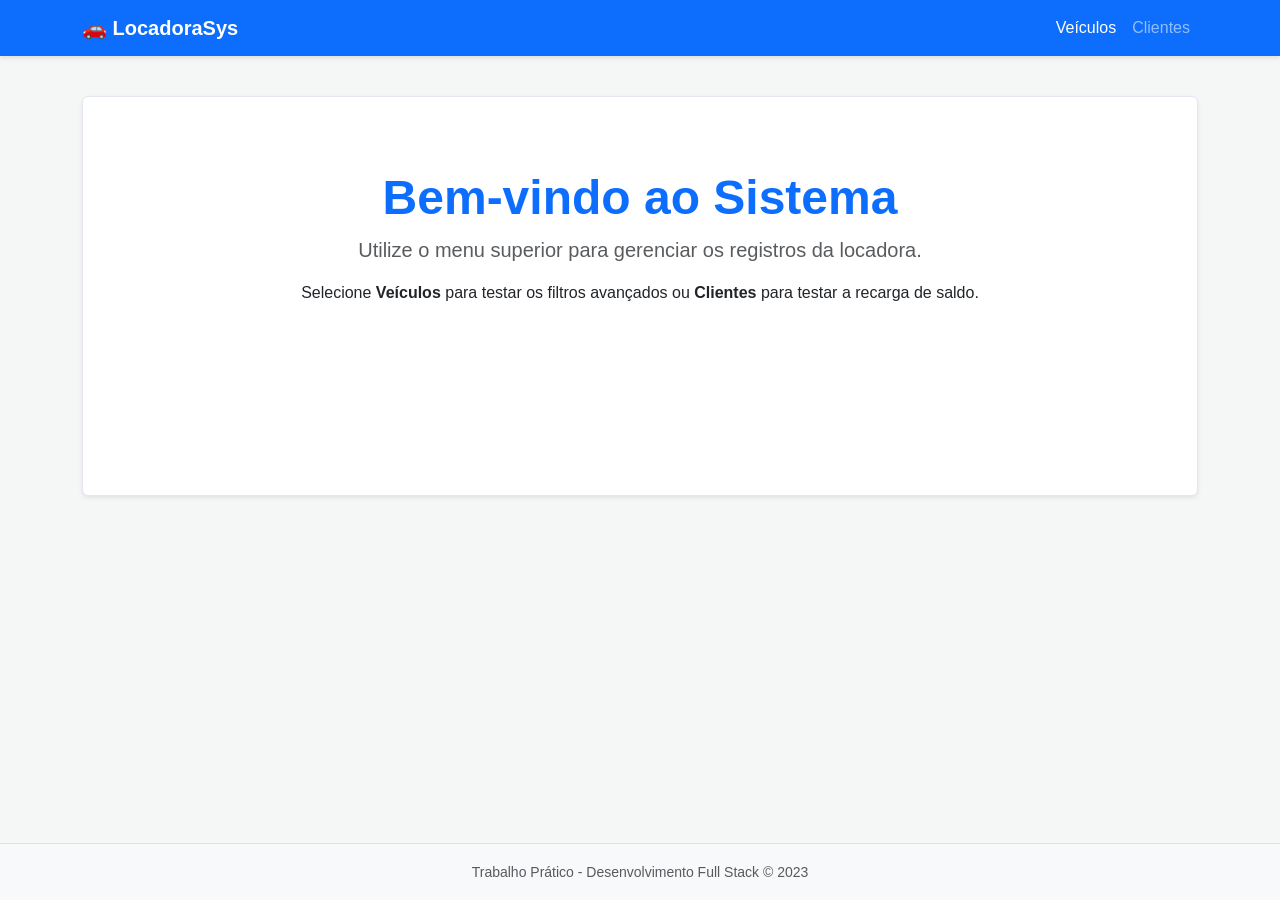
==== LocadoraAPI-4.0/LocadoraFront/index.html @ fae636f8 "Adicionar arquivos de projeto." ====
﻿<!DOCTYPE html>
<html lang="pt-br">
<head>
    <meta charset="UTF-8">
    <meta name="viewport" content="width=device-width, initial-scale=1.0">
    <title>Sistema Locadora de Veículos</title>
    <link href="https://cdn.jsdelivr.net/npm/bootstrap@5.3.0/dist/css/bootstrap.min.css" rel="stylesheet">
    <link rel="stylesheet" href="css/style.css">
</head>
<body class="d-flex flex-column min-vh-100">
    <nav class="navbar navbar-expand-lg navbar-dark bg-primary fixed-top box-shadow">
        <div class="container">
            <a class="navbar-brand fw-bold" href="#">🚗 LocadoraSys</a>
            <button class="navbar-toggler" type="button" data-bs-toggle="collapse" data-bs-target="#navbarNav">
                <span class="navbar-toggler-icon"></span>
            </button>
            <div class="collapse navbar-collapse justify-content-end" id="navbarNav">
                <ul class="navbar-nav">
                    <li class="nav-item"><a class="nav-link active" href="#" onclick="carregarVeiculos()">Veículos</a></li>
                    <li class="nav-item"><a class="nav-link" href="#" onclick="carregarClientes()">Clientes</a></li>
                </ul>
            </div>
        </div>
    </nav>

    <main class="container mt-5 pt-5 flex-grow-1">
        <div id="conteudo-principal" class="bg-white p-4 rounded shadow-sm">
            <div class="text-center py-5">
                <h1 class="display-5 fw-bold text-primary">Bem-vindo ao Sistema</h1>
                <p class="lead text-muted">Utilize o menu superior para gerenciar os registros da locadora.</p>
                <p>Selecione <strong>Veículos</strong> para testar os filtros avançados ou <strong>Clientes</strong> para testar a recarga de saldo.</p>
            </div>
        </div>
    </main>

    <footer class="bg-light text-center text-muted py-3 mt-4 border-top">
        <small>Trabalho Prático - Desenvolvimento Full Stack &copy; 2023</small>
    </footer>

    <div class="modal fade" id="modalFormulario" tabindex="-1" aria-hidden="true">
        <div class="modal-dialog modal-lg">
            <div class="modal-content">
                <div class="modal-header bg-light">
                    <h5 class="modal-title" id="modalTitulo">Cadastro/Edição</h5>
                    <button type="button" class="btn-close" data-bs-dismiss="modal" aria-label="Close"></button>
                </div>
                <div class="modal-body" id="modalCorpoFormulario">
                    <div class="text-center"><div class="spinner-border text-primary" role="status"></div></div>
                </div>
                <div class="modal-footer bg-light">
                    <button type="button" class="btn btn-secondary" data-bs-dismiss="modal">Cancelar</button>
                    <button type="button" class="btn btn-primary" id="btnSalvarModal">Salvar Registro</button>
                </div>
            </div>
        </div>
    </div>

    <script src="https://cdn.jsdelivr.net/npm/bootstrap@5.3.0/dist/js/bootstrap.bundle.min.js"></script>
    <script src="js/app.js"></script>
</body>
</html>
---- LocadoraAPI-4.0/LocadoraFront/css/style.css ----
﻿/* Fundo cinza claro */
body {
    background-color: #f4f7f6;
    font-family: 'Segoe UI', Tahoma, Geneva, Verdana, sans-serif;
}

/* Sombra suave para elementos */
.box-shadow {
    box-shadow: 0 2px 4px rgba(0,0,0,.1);
}

/* Estilo do container principal onde as tabelas aparecem */
#conteudo-principal {
    min-height: 400px;
    border: 1px solid #e3e6f0;
}

/* Títulos das seções */
h3 {
    color: #4e73df;
    border-bottom: 2px solid #e3e6f0;
    padding-bottom: 10px;
    margin-bottom: 25px;
}

/* Área dos filtros de pesquisa */
.filtro-container {
    background-color: #eaecf4;
    padding: 20px;
    border-radius: 8px;
    border: 1px solid #d1d3e2;
}

/* Cabeçalho da tabela */
.table thead th {
    background-color: #4e73df;
    color: white;
    border: none;
}

/* Botões de ação na tabela (ficaram um pouco menores) */
.btn-sm {
    margin: 2px;
}

/* Ajuste no rodapé */
footer {
    background-color: #fff !important;
}
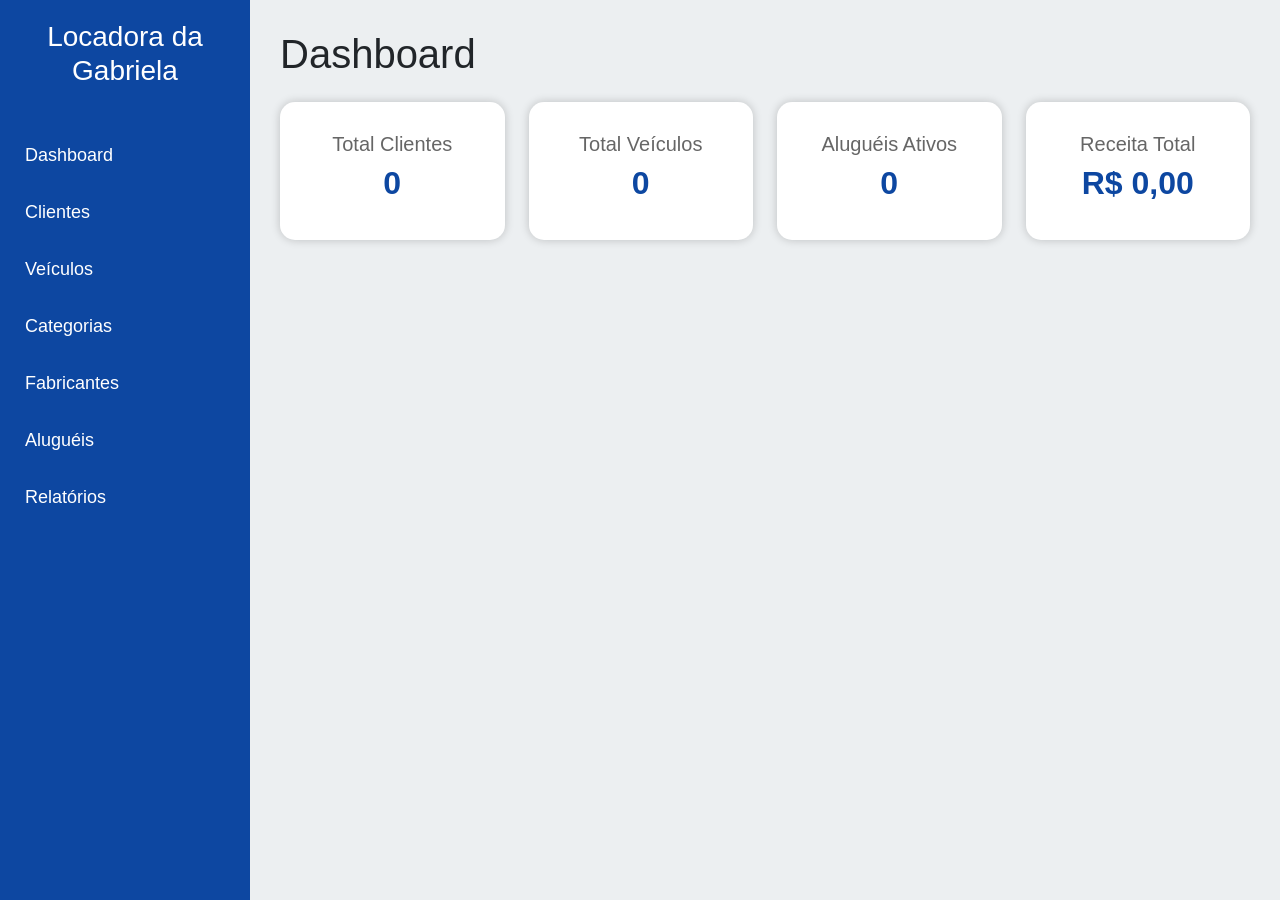
==== commit 3df92171: "Adicionando telas do front-end da locadora" ====
--- a/LocadoraAPI-4.0/LocadoraFront/index.html
+++ b/LocadoraAPI-4.0/LocadoraFront/index.html
@@ -1,61 +1,91 @@
 ﻿<!DOCTYPE html>
-<html lang="pt-br">
+<html lang="pt-BR">
 <head>
     <meta charset="UTF-8">
     <meta name="viewport" content="width=device-width, initial-scale=1.0">
-    <title>Sistema Locadora de Veículos</title>
-    <link href="https://cdn.jsdelivr.net/npm/bootstrap@5.3.0/dist/css/bootstrap.min.css" rel="stylesheet">
+    <title>Locadora da Gabriela</title>
+
+    <link href="https://cdn.jsdelivr.net/npm/bootstrap@5.3.3/dist/css/bootstrap.min.css" rel="stylesheet">
+
     <link rel="stylesheet" href="css/style.css">
 </head>
-<body class="d-flex flex-column min-vh-100">
-    <nav class="navbar navbar-expand-lg navbar-dark bg-primary fixed-top box-shadow">
-        <div class="container">
-            <a class="navbar-brand fw-bold" href="#">🚗 LocadoraSys</a>
-            <button class="navbar-toggler" type="button" data-bs-toggle="collapse" data-bs-target="#navbarNav">
-                <span class="navbar-toggler-icon"></span>
-            </button>
-            <div class="collapse navbar-collapse justify-content-end" id="navbarNav">
-                <ul class="navbar-nav">
-                    <li class="nav-item"><a class="nav-link active" href="#" onclick="carregarVeiculos()">Veículos</a></li>
-                    <li class="nav-item"><a class="nav-link" href="#" onclick="carregarClientes()">Clientes</a></li>
-                </ul>
+
+<body>
+
+<div class="sidebar">
+    <h3>Locadora da Gabriela</h3>
+
+    <a href="index.html">Dashboard</a>
+    <a href="clientes.html">Clientes</a>
+    <a href="veiculos.html">Veículos</a>
+    <a href="categorias.html">Categorias</a>
+    <a href="fabricantes.html">Fabricantes</a>
+    <a href="alugueis.html">Aluguéis</a>
+    <a href="relatorios.html">Relatórios</a>
+</div>
+
+<div class="content">
+
+    <h1>Dashboard</h1>
+
+    <div class="row mt-4">
+
+        <div class="col-md-3">
+            <div class="card-dashboard">
+                <h5>Total Clientes</h5>
+                <h2 id="totalClientes">0</h2>
             </div>
         </div>
-    </nav>
 
-    <main class="container mt-5 pt-5 flex-grow-1">
-        <div id="conteudo-principal" class="bg-white p-4 rounded shadow-sm">
-            <div class="text-center py-5">
-                <h1 class="display-5 fw-bold text-primary">Bem-vindo ao Sistema</h1>
-                <p class="lead text-muted">Utilize o menu superior para gerenciar os registros da locadora.</p>
-                <p>Selecione <strong>Veículos</strong> para testar os filtros avançados ou <strong>Clientes</strong> para testar a recarga de saldo.</p>
+        <div class="col-md-3">
+            <div class="card-dashboard">
+                <h5>Total Veículos</h5>
+                <h2 id="totalVeiculos">0</h2>
             </div>
         </div>
-    </main>
 
-    <footer class="bg-light text-center text-muted py-3 mt-4 border-top">
-        <small>Trabalho Prático - Desenvolvimento Full Stack &copy; 2023</small>
-    </footer>
-
-    <div class="modal fade" id="modalFormulario" tabindex="-1" aria-hidden="true">
-        <div class="modal-dialog modal-lg">
-            <div class="modal-content">
-                <div class="modal-header bg-light">
-                    <h5 class="modal-title" id="modalTitulo">Cadastro/Edição</h5>
-                    <button type="button" class="btn-close" data-bs-dismiss="modal" aria-label="Close"></button>
-                </div>
-                <div class="modal-body" id="modalCorpoFormulario">
-                    <div class="text-center"><div class="spinner-border text-primary" role="status"></div></div>
-                </div>
-                <div class="modal-footer bg-light">
-                    <button type="button" class="btn btn-secondary" data-bs-dismiss="modal">Cancelar</button>
-                    <button type="button" class="btn btn-primary" id="btnSalvarModal">Salvar Registro</button>
-                </div>
+        <div class="col-md-3">
+            <div class="card-dashboard">
+                <h5>Aluguéis Ativos</h5>
+                <h2 id="totalAlugueis">0</h2>
             </div>
         </div>
+
+        <div class="col-md-3">
+            <div class="card-dashboard">
+                <h5>Receita Total</h5>
+                <h2 id="receitaTotal">R$ 0,00</h2>
+            </div>
+        </div>
+
     </div>
 
-    <script src="https://cdn.jsdelivr.net/npm/bootstrap@5.3.0/dist/js/bootstrap.bundle.min.js"></script>
-    <script src="js/app.js"></script>
+</div>
+
+
+<script src="js/api.js"></script>
+
+<script>
+async function carregarDashboard() {
+
+    // Clientes
+    const clientesResponse = await apiFetch('/Clientes');
+    const clientes = await clientesResponse.json();
+
+    document.getElementById("totalClientes").innerText =
+        clientes.length;
+
+
+    // Veículos
+    const veiculosResponse = await apiFetch('/Veiculos');
+    const veiculos = await veiculosResponse.json();
+
+    document.getElementById("totalVeiculos").innerText =
+        veiculos.length;
+
+carregarDashboard();
+
+</script>
+
 </body>
 </html>
--- a/LocadoraAPI-4.0/LocadoraFront/css/style.css
+++ b/LocadoraAPI-4.0/LocadoraFront/css/style.css
@@ -1,49 +1,90 @@
-﻿/* Fundo cinza claro */
-body {
-    background-color: #f4f7f6;
-    font-family: 'Segoe UI', Tahoma, Geneva, Verdana, sans-serif;
+﻿body{
+    margin:0;
+    background:#ECEFF1;
+    font-family:Arial, Helvetica, sans-serif;
 }
 
-/* Sombra suave para elementos */
-.box-shadow {
-    box-shadow: 0 2px 4px rgba(0,0,0,.1);
+.sidebar{
+    width:250px;
+    height:100vh;
+    background:#0D47A1;
+    position:fixed;
+    padding-top:20px;
 }
 
-/* Estilo do container principal onde as tabelas aparecem */
-#conteudo-principal {
-    min-height: 400px;
-    border: 1px solid #e3e6f0;
+.sidebar h3{
+    color:white;
+    text-align:center;
+    margin-bottom:40px;
 }
 
-/* Títulos das seções */
-h3 {
-    color: #4e73df;
-    border-bottom: 2px solid #e3e6f0;
-    padding-bottom: 10px;
-    margin-bottom: 25px;
+.sidebar a{
+    display:block;
+    color:white;
+    text-decoration:none;
+    padding:15px 25px;
+    font-size:18px;
 }
 
-/* Área dos filtros de pesquisa */
-.filtro-container {
-    background-color: #eaecf4;
-    padding: 20px;
-    border-radius: 8px;
-    border: 1px solid #d1d3e2;
+.sidebar a:hover{
+    background:#E53935;
 }
 
-/* Cabeçalho da tabela */
-.table thead th {
-    background-color: #4e73df;
-    color: white;
-    border: none;
+.content{
+    margin-left:250px;
+    padding:30px;
 }
 
-/* Botões de ação na tabela (ficaram um pouco menores) */
-.btn-sm {
-    margin: 2px;
+.card-dashboard{
+    background:white;
+    border-radius:15px;
+    padding:30px;
+    box-shadow:0 0 10px rgba(0,0,0,0.2);
+    text-align:center;
+    margin-bottom:20px;
 }
 
-/* Ajuste no rodapé */
-footer {
-    background-color: #fff !important;
+.card-dashboard h5{
+    color:#666;
 }
+
+.card-dashboard h2{
+    color:#0D47A1;
+    font-weight:bold;
+}
+
+.btn-primary{
+    background:#0D47A1;
+    border:none;
+}
+
+.btn-primary:hover{
+    background:#093170;
+}
+
+.btn-danger{
+    background:#E53935;
+    border:none;
+}
+
+.table{
+    background:white;
+}
+
+.form-control{
+    border-radius:10px;
+}
+
+@media(max-width:768px){
+
+    .sidebar{
+        width:100%;
+        height:auto;
+        position:relative;
+    }
+
+    .content{
+        margin-left:0;
+    }
+
+}
